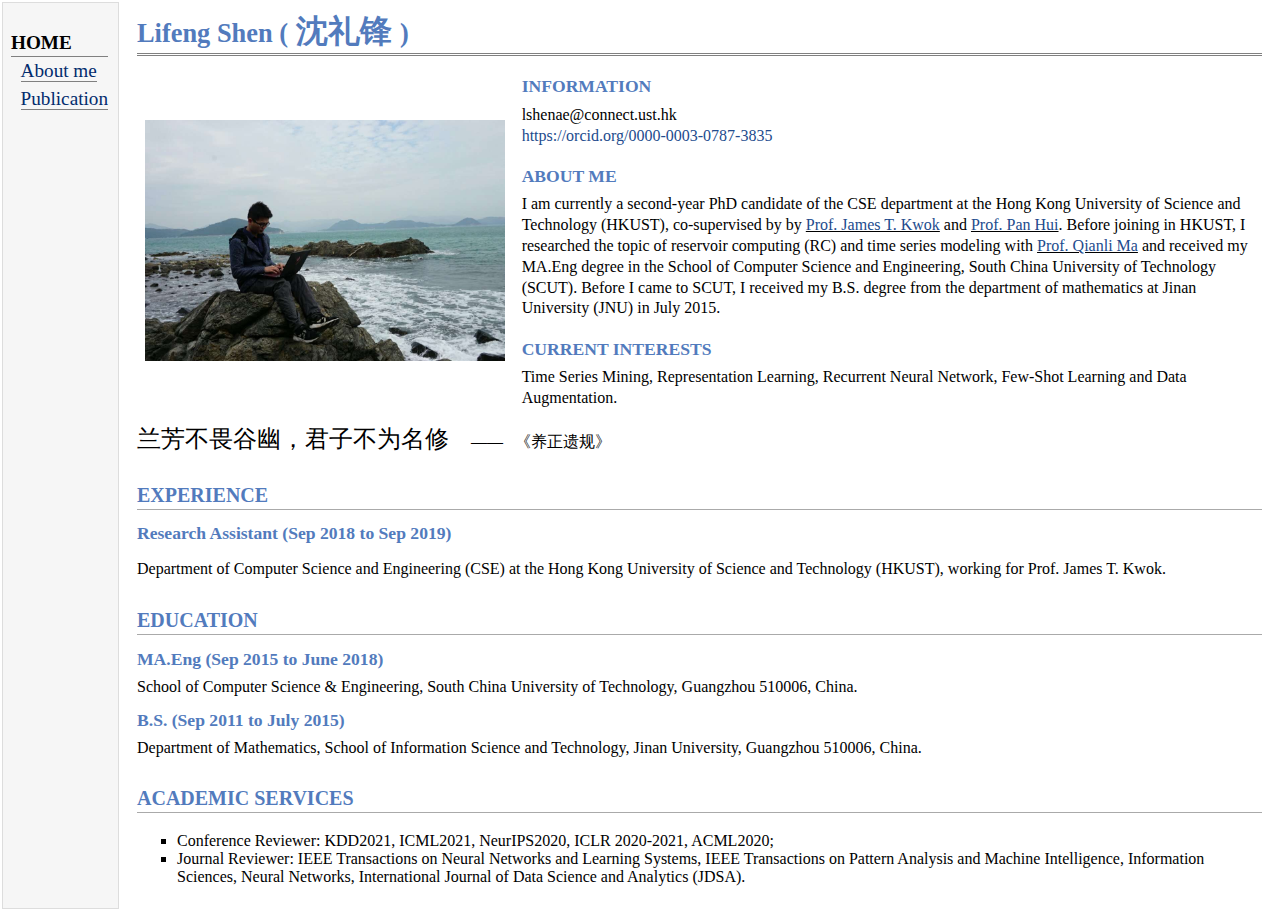
==== index.html @ 79849d4f "Update index.html" ====
<!DOCTYPE html PUBLIC "-//W3C//DTD XHTML 1.1//EN"
  "http://www.w3.org/TR/xhtml11/DTD/xhtml11.dtd">
<html xmlns="http://www.w3.org/1999/xhtml" xml:lang="en">
<head>
<meta name="generator" content="jemdoc, see http://jemdoc.jaboc.net/" />
<meta http-equiv="Content-Type" content="text/html;charset=utf-8" />
<link rel="icon" href="imgs/bee.ico">
<link rel="stylesheet" href="css/jemdoc.css" type="text/css" />
<title>Lifeng Shen</title>
</head>

<body>
<table summary="Table for page layout." id="tlayout">
<tr valign="top">
<td id="layout-menu">
<div class="menu-category">HOME</div>
<div class="menu-item"><a href="index.html" class="current">About me</a></div>
<div class="menu-item"><a href="publication.html" class="current">Publication</a></div>
</td>

<td id="layout-content">
<div id="toptitle">
<h1>Lifeng Shen (<font size="6" face="STXingkai"> 沈礼锋 </font>)</h1>
</div>
<!-- content starts -->

<table class="imgtable">
<!-- Display the audio player with control buttons. -->
    <tr>
    <td>
        <img src="imgs/me.jpg" alt="lifeng" width="360px" />&nbsp;</td>
    </td>
    <td align="left">
        <h3>INFORMATION</h3>
        <p>
        lshenae@connect.ust.hk<br />
        <a href="https://orcid.org/0000-0003-0787-3835">https://orcid.org/0000-0003-0787-3835</a><br />
        </p>
        <h3>ABOUT ME</h3>
        <p>
        I am currently a second-year PhD candidate of the CSE department at the Hong Kong University of Science and Technology (HKUST), co-supervised by by <u><a href="https://www.cse.ust.hk/~jamesk/">Prof. James T. Kwok</a></u> and <u><a href="https://www.cse.ust.hk/~panhui/">Prof. Pan Hui</a></u>. 

        Before joining in HKUST, I researched the topic of reservoir computing (RC) and time series modeling with <u><a href="http://www.hgml.cn/maqianli">Prof. Qianli Ma</a></u> and received my MA.Eng degree in the School of Computer Science and Engineering, South China University of Technology (SCUT). Before I came to SCUT, I received my B.S. degree from the department of mathematics at Jinan University (JNU) in July 2015.   
        </p>
        <h3>CURRENT INTERESTS</h3>
        <p>Time Series Mining, 
        Representation Learning,
        Recurrent Neural Network, Few-Shot Learning and Data Augmentation.</p>
    </td>
</table>

<p> <font size="5.4" face="STXingkai"> 兰芳不畏谷幽，君子不为名修 </font> &nbsp;&nbsp;&nbsp;&nbsp;&mdash;&mdash;&nbsp;&nbsp;<font size="3.4"> 《养正遗规》 </font></p>

<h2>EXPERIENCE</h2>
<div class="infoblock">
<div>
    <h3>Research Assistant (Sep 2018 to Sep 2019) </h3>
    <p></p>
    <p> Department of Computer Science and Engineering (CSE) at the Hong Kong University of Science and Technology (HKUST), working for Prof. James T. Kwok. </p>
</div>

<h2>EDUCATION</h2>
<div class="infoblock">
    <h3>MA.Eng (Sep 2015 to June 2018)</h3>
    <p> School of Computer Science & Engineering, South China University of Technology, Guangzhou 510006, China.</p>
    <p></p>
    <ul>
    </ul>
    <h3>B.S. (Sep 2011 to July 2015)</h3>
    <p> Department of Mathematics, School of Information Science and Technology, Jinan University, Guangzhou 510006, China.</p>
    <p></p>
    <ul>
    </ul>
</div>

<h2>ACADEMIC SERVICES</h2>
<div class="infoblock">
    <ul>
        <li>Conference Reviewer: KDD2021, ICML2021, NeurIPS2020, ICLR 2020-2021, ACML2020;</li>
        <li>Journal Reviewer: IEEE Transactions on Neural Networks and Learning Systems, IEEE Transactions on Pattern Analysis and Machine Intelligence, Information Sciences, Neural Networks, International Journal of Data Science and Analytics (JDSA). </li>
    </ul>
</div>

<!-- content ends  -->
</tr>
</table>
<script type="text/javascript" id="clustrmaps" src="//cdn.clustrmaps.com/map_v2.js?cl=ffffff&w=200&t=n&d=adgFDsBVtVvEpzt--ikLE-BEoTjeBonRR6X8Uixudcw&ct=050000"></script>
<!-- Global site tag (gtag.js) - Google Analytics -->
<script async src="https://www.googletagmanager.com/gtag/js?id=UA-69341361-1"></script>
<script>
  window.dataLayer = window.dataLayer || [];
  function gtag(){dataLayer.push(arguments);}
  gtag('js', new Date());
  gtag('config', 'UA-69341361-1');
</script>
</body>
</html>
---- css/jemdoc.css ----
/* Default css file for jemdoc. */

table#tlayout {
    border: none;
    border-collapse: separate;
    background: white;
}

body {
	background: white;
	font-family: Georgia, serif, Microsoft YaHei;
	padding-bottom: 8px;
	margin: 0;
}

#layout-menu {
	background: #f6f6f6;
	border: 1px solid #dddddd;
	padding-top: 0.5em;
	padding-left: 8px;
	padding-right: 10px;
	font-size: 1.2em;
	width: auto;
	white-space: nowrap;
    text-align: left;
    vertical-align: top;
}

#layout-menu td {
	background: #f4f4f4;
    vertical-align: top;
}

#layout-content {
	padding-top: 0.0em;
	padding-left: 1.0em;
	padding-right: 1.0em;
    border: none;
    background: white;
    text-align: left;
    vertical-align: top;
}

#layout-menu a {
	line-height: 1.5em;
	margin-left: 0.5em;
}

tt {
    background: #ffffdd;
}

pre, tt {
	font-size: 90%;
	font-family: monaco, monospace;
}

a, a > tt {
	color: #224b8d;
	text-decoration: none;
}

a:hover {
	border-bottom: 1px gray dotted;
}

#layout-menu a.current:link, #layout-menu a.current:visited {
	color: #022b6d;
	border-bottom: 1px gray solid;
}
#layout-menu a:link, #layout-menu a:visited, #layout-menu a:hover {
	color: #527bbd;
	text-decoration: none;
}
#layout-menu a:hover {
	text-decoration: none;
}

div.menu-category {
	border-bottom: 1px solid gray;
	margin-top: 0.8em;
	padding-top: 0.2em;
	padding-bottom: 0.1em;
	font-weight: bold;
}

div.menu-item {
	padding-left: 16px;
	text-indent: -16px;
}

div#toptitle {
	padding-bottom: 0.2em;
	margin-bottom: 1.5em;
	border-bottom: 3px double gray;
}

/* Reduce space if we begin the page with a title. */
div#toptitle + h2, div#toptitle + h3 {
	margin-top: -0.7em;
}

div#subtitle {
	margin-top: 0.0em;
	margin-bottom: 0.0em;
	padding-top: 0em;
	padding-bottom: 0.1em;
}

em {
	font-style: italic;
}

strong {
	font-weight: bold;
}


h1, h2, h3 {
	color: #527bbd;
	margin-top: 0.7em;
	margin-bottom: 0.3em;
	padding-bottom: 0.2em;
	line-height: 1.0;
	padding-top: 0.5em;
	border-bottom: 1px solid #aaaaaa;
}

h1 {
	font-size: 165%;
}

h2 {
	padding-top: 0.8em;
	font-size: 125%;
}

h2 + h3 {
    padding-top: 0.2em;
}

h3 {
	font-size: 110%;
	border-bottom: none;
}

p {
	margin-top: 0.0em;
	margin-bottom: 0.8em;
	padding: 0;
	line-height: 1.3;
}

pre {
	padding: 0;
	margin: 0;
}

div#footer {
	font-size: small;
	border-top: 1px solid #c0c0c0;
	padding-top: 0.1em;
	margin-top: 4.0em;
	color: #c0c0c0;
}

div#footer a {
	color: #80a0b0;
}

div#footer-text {
	float: left;
	padding-bottom: 8px;
}

ul, ol, dl {
	margin-top: 0.2em;
	padding-top: 0;
	margin-bottom: 0.8em;
}

dt {
	margin-top: 0.5em;
	margin-bottom: 0;
}

dl {
	margin-left: 20px;
}

dd {
	color: #222222;
}

dd > *:first-child {
	margin-top: 0;
}

ul {
	list-style-position: outside;
	list-style-type: square;
}

p + ul, p + ol {
	margin-top: -0.5em;
}

li ul, li ol {
	margin-top: -0.3em;
}

ol {
	list-style-position: outside;
	list-style-type: decimal;
}

li p, dd p {
	margin-bottom: 0.3em;
}


ol ol {
	list-style-type: lower-alpha;
}

ol ol ol {
	list-style-type: lower-roman;
}

p + div.codeblock {
	margin-top: -0.6em;
}

div.codeblock, div.infoblock {
	margin-right: 0%;
	margin-top: 1.2em;
	margin-bottom: 1.3em;
}

div.blocktitle {
	font-weight: bold;
	color: #cd7b62;
	margin-top: 1.2em;
	margin-bottom: 0.1em;
}

div.blockcontent {
	border: 1px solid silver;
	padding: 0.3em 0.5em;
}

div.infoblock > div.blockcontent {
	background: #ffffee;
}

div.blockcontent p + ul, div.blockcontent p + ol {
	margin-top: 0.4em;
}

div.infoblock p {
	margin-bottom: 0em;
}

div.infoblock li p, div.infoblock dd p {
	margin-bottom: 0.5em;
}

div.infoblock p + p {
	margin-top: 0.8em;
}

div.codeblock > div.blockcontent {
	background: #f6f6f6;
}

span.pycommand {
	color: #000070;
}

span.statement {
	color: #008800;
}
span.builtin {
	color: #000088;
}
span.special {
	color: #990000;
}
span.operator {
	color: #880000;
}
span.error {
	color: #aa0000;
}
span.comment, span.comment > *, span.string, span.string > * {
	color: #606060;
}

@media print {
	#layout-menu { display: none; }
}

#fwtitle {
	margin: 2px;
}

#fwtitle #toptitle {
	padding-left: 0.5em;
	margin-bottom: 0.5em;
}

#layout-content h1:first-child, #layout-content h2:first-child, #layout-content h3:first-child {
	margin-top: -0.7em;
}

div#toptitle h1, #layout-content div#toptitle h1 {
	margin-bottom: 0.0em;
	padding-bottom: 0.1em;
	padding-top: 0;
	margin-top: 0.5em;
	border-bottom: none;
}

img.eq {
	padding: 0;
	padding-left: 0.1em;
	padding-right: 0.1em;
	margin: 0;
}

img.eqwl {
	padding-left: 2em;
	padding-top: 0.6em;
	padding-bottom: 0.2em;
	margin: 0;
}

table {
    border: 0px solid white;
    border-collapse: collapse;
}

td {
    padding: 2px;
    padding-left: 0.5em;
    padding-right: 0.5em;
    text-align: center;
    border: 0px solid white;
}

table + table {
    margin-top: 1em;
}

tr.heading {
    font-weight: bold;
    border-bottom: 2px solid black;
}

img {
    border: none;
}

table.imgtable, table.imgtable td {
    border: none;
    text-align: left;}

.csslider {
  -moz-perspective: 1300px;
  -ms-perspective: 1300px;
  -webkit-perspective: 1300px;
  perspective: 1300px;
  display: inline-block;
  text-align: left;
  position: relative;
  margin-bottom: 22px;
}
.csslider > input {
  display: none;
}
.csslider > input:nth-of-type(10):checked ~ ul li:first-of-type {
  margin-left: -900%;
}
.csslider > input:nth-of-type(9):checked ~ ul li:first-of-type {
  margin-left: -800%;
}
.csslider > input:nth-of-type(8):checked ~ ul li:first-of-type {
  margin-left: -700%;
}
.csslider > input:nth-of-type(7):checked ~ ul li:first-of-type {
  margin-left: -600%;
}
.csslider > input:nth-of-type(6):checked ~ ul li:first-of-type {
  margin-left: -500%;
}
.csslider > input:nth-of-type(5):checked ~ ul li:first-of-type {
  margin-left: -400%;
}
.csslider > input:nth-of-type(4):checked ~ ul li:first-of-type {
  margin-left: -300%;
}
.csslider > input:nth-of-type(3):checked ~ ul li:first-of-type {
  margin-left: -200%;
}
.csslider > input:nth-of-type(2):checked ~ ul li:first-of-type {
  margin-left: -100%;
}
.csslider > input:nth-of-type(1):checked ~ ul li:first-of-type {
  margin-left: 0%;
}
.csslider > ul {
  position: relative;
  width: 820px;
  height: 420px;
  z-index: 1; 
  font-size: 0;
  line-height: 0;
  background-color: #3a3a3a;
  border: 10px solid #3a3a3a;
  margin: 0 auto;
  padding: 0;
  overflow: hidden;
  white-space: nowrap;
  -moz-box-sizing: border-box;
  -webkit-box-sizing: border-box;
  box-sizing: border-box;
}
.csslider > ul > li {
  position: relative;
  display: inline-block;
  width: 100%;
  height: 100%;
  overflow: hidden;
  font-size: 15px;
  font-size: initial;
  line-height: normal;
  -moz-transition: all 0.5s cubic-bezier(0.4, 1.3, 0.65, 1);
  -o-transition: all 0.5s ease-out;
  -webkit-transition: all 0.5s cubic-bezier(0.4, 1.3, 0.65, 1);
  transition: all 0.5s cubic-bezier(0.4, 1.3, 0.65, 1);
  -moz-background-size: cover;
  -o-background-size: cover;
  -webkit-background-size: cover;
  background-size: cover;
  vertical-align: top;
  -moz-box-sizing: border-box;
  -webkit-box-sizing: border-box;
  box-sizing: border-box;
  white-space: normal;
}
.csslider > ul > li.scrollable {
  overflow-y: scroll;
}
.csslider > .navigation {
  position: absolute;
  bottom: -8px;
  left: 50%;
  z-index: 10;
  margin-bottom: -10px;
  font-size: 0;
  line-height: 0;
  text-align: center;
  -webkit-touch-callout: none;
  -webkit-user-select: none;
  -khtml-user-select: none;
  -moz-user-select: none;
  -ms-user-select: none;
  user-select: none;
}
.csslider > .navigation > div {
  margin-left: -10%;
}
.csslider > .navigation label {
  position: relative;
  display: inline-block;
  cursor: pointer;
  border-radius: 50%;
  margin: 0 4px;
  padding: 4px;
  background: #3a3a3a;
}
.csslider > .navigation label:hover:after {
  opacity: 1;
}
.csslider > .navigation label:after {
  content: '';
  position: absolute;
  left: 50%;
  top: 50%;
  margin-left: -6px;
  margin-top: -6px;
  background: #71ad37;
  border-radius: 50%;
  padding: 6px;
  opacity: 0;
}
.csslider > .arrows {
  -webkit-touch-callout: none;
  -webkit-user-select: none;
  -khtml-user-select: none;
  -moz-user-select: none;
  -ms-user-select: none;
  user-select: none;
}
.csslider.inside .navigation {
  bottom: 10px;
  margin-bottom: 10px;
}
.csslider.inside .navigation label {
  border: 1px solid #7e7e7e;
}
.csslider > input:nth-of-type(1):checked ~ .navigation label:nth-of-type(1):after,
.csslider > input:nth-of-type(2):checked ~ .navigation label:nth-of-type(2):after,
.csslider > input:nth-of-type(3):checked ~ .navigation label:nth-of-type(3):after,
.csslider > input:nth-of-type(4):checked ~ .navigation label:nth-of-type(4):after,
.csslider > input:nth-of-type(5):checked ~ .navigation label:nth-of-type(5):after,
.csslider > input:nth-of-type(6):checked ~ .navigation label:nth-of-type(6):after,
.csslider > input:nth-of-type(7):checked ~ .navigation label:nth-of-type(7):after,
.csslider > input:nth-of-type(8):checked ~ .navigation label:nth-of-type(8):after,
.csslider > input:nth-of-type(9):checked ~ .navigation label:nth-of-type(9):after,
.csslider > input:nth-of-type(10):checked ~ .navigation label:nth-of-type(10):after,
.csslider > input:nth-of-type(11):checked ~ .navigation label:nth-of-type(11):after {
  opacity: 1;
}
.csslider > .arrows {
  position: absolute;
  left: -31px;
  top: 50%;
  width: 100%;
  height: 26px;
  padding: 0 31px;
  z-index: 0;
  -moz-box-sizing: content-box;
  -webkit-box-sizing: content-box;
  box-sizing: content-box;
}
.csslider > .arrows label {
  display: none;
  position: absolute;
  top: -50%;
  padding: 13px;
  box-shadow: inset 2px -2px 0 1px #3a3a3a;
  cursor: pointer;
  -moz-transition: .15s;
  -o-transition: .15s;
  -webkit-transition: .15s;
  transition: .15s;
}
.csslider > .arrows label:hover {
  box-shadow: inset 3px -3px 0 2px #71ad37;
  margin: 0 0px;
}
.csslider > .arrows label:before {
  content: '';
  position: absolute;
  top: -100%;
  left: -100%;
  height: 300%;
  width: 300%;
}
.csslider.infinity > input:first-of-type:checked ~ .arrows label:last-of-type,
.csslider > input:nth-of-type(1):checked ~ .arrows label:nth-of-type(0),
.csslider > input:nth-of-type(2):checked ~ .arrows label:nth-of-type(1),
.csslider > input:nth-of-type(3):checked ~ .arrows label:nth-of-type(2),
.csslider > input:nth-of-type(4):checked ~ .arrows label:nth-of-type(3),
.csslider > input:nth-of-type(5):checked ~ .arrows label:nth-of-type(4),
.csslider > input:nth-of-type(6):checked ~ .arrows label:nth-of-type(5),
.csslider > input:nth-of-type(7):checked ~ .arrows label:nth-of-type(6),
.csslider > input:nth-of-type(8):checked ~ .arrows label:nth-of-type(7),
.csslider > input:nth-of-type(9):checked ~ .arrows label:nth-of-type(8),
.csslider > input:nth-of-type(10):checked ~ .arrows label:nth-of-type(9),
.csslider > input:nth-of-type(11):checked ~ .arrows label:nth-of-type(10) {
  display: block;
  left: 0;
  -moz-transform: rotate(45deg);
  -ms-transform: rotate(45deg);
  -o-transform: rotate(45deg);
  -webkit-transform: rotate(45deg);
  transform: rotate(45deg);
}
.csslider.infinity > input:last-of-type:checked ~ .arrows label:first-of-type,
.csslider > input:nth-of-type(1):checked ~ .arrows label:nth-of-type(2),
.csslider > input:nth-of-type(2):checked ~ .arrows label:nth-of-type(3),
.csslider > input:nth-of-type(3):checked ~ .arrows label:nth-of-type(4),
.csslider > input:nth-of-type(4):checked ~ .arrows label:nth-of-type(5),
.csslider > input:nth-of-type(5):checked ~ .arrows label:nth-of-type(6),
.csslider > input:nth-of-type(6):checked ~ .arrows label:nth-of-type(7),
.csslider > input:nth-of-type(7):checked ~ .arrows label:nth-of-type(8),
.csslider > input:nth-of-type(8):checked ~ .arrows label:nth-of-type(9),
.csslider > input:nth-of-type(9):checked ~ .arrows label:nth-of-type(10),
.csslider > input:nth-of-type(10):checked ~ .arrows label:nth-of-type(11),
.csslider > input:nth-of-type(11):checked ~ .arrows label:nth-of-type(12) {
  display: block;
  right: 0;
  -moz-transform: rotate(225deg);
  -ms-transform: rotate(225deg);
  -o-transform: rotate(225deg);
  -webkit-transform: rotate(225deg);
  transform: rotate(225deg);
}
/*#region MODULES */
/*#endregion */
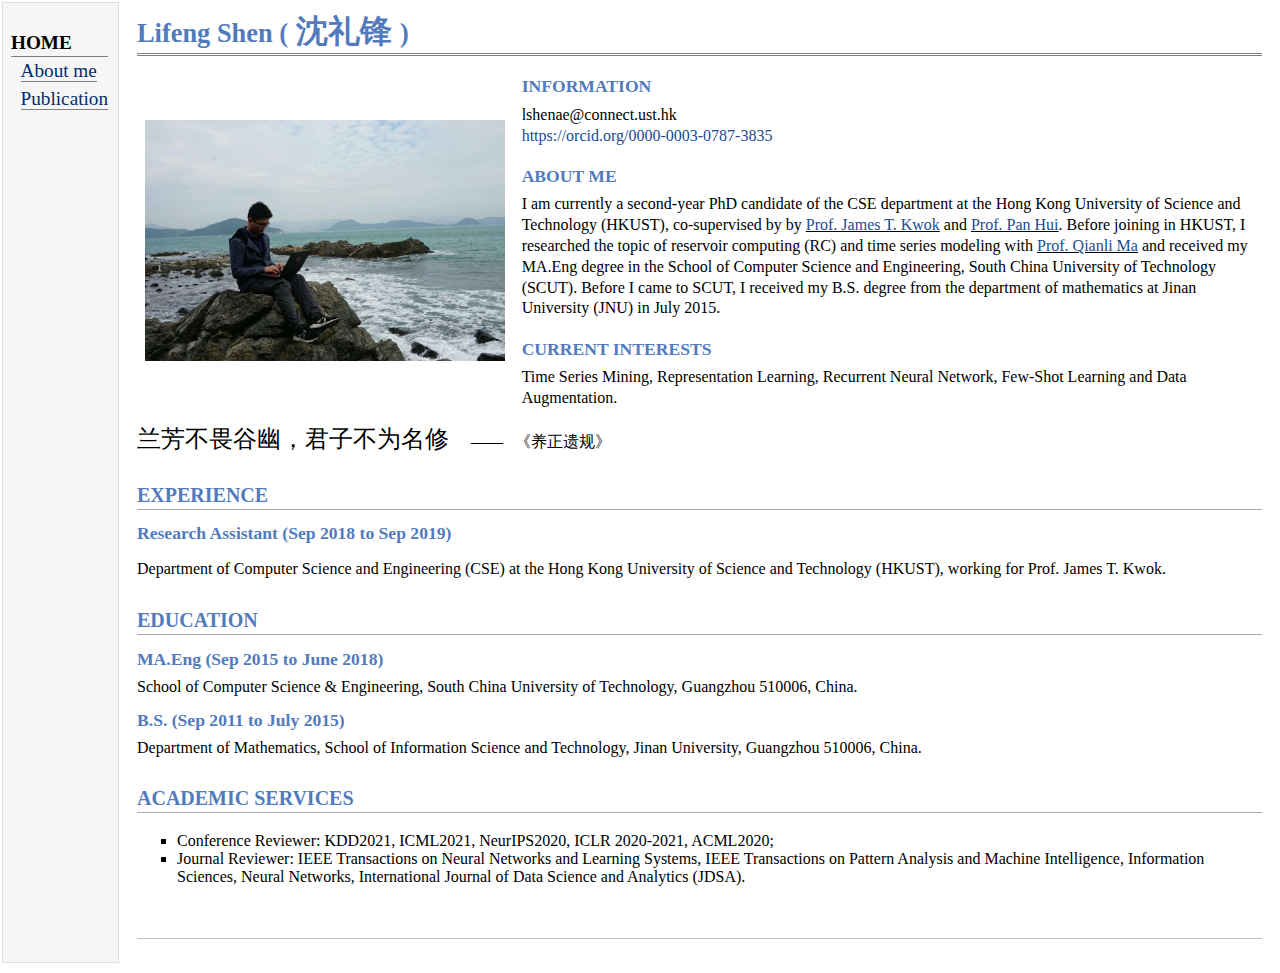
==== commit b0533fb1: "pub" ====
--- a/index.html
+++ b/index.html
@@ -81,6 +81,11 @@
     </ul>
 </div>
 
+<div id="footer">
+        <div class="footer-text">
+        </div>
+</div>
+
 <!-- content ends  -->
 </tr>
 </table>
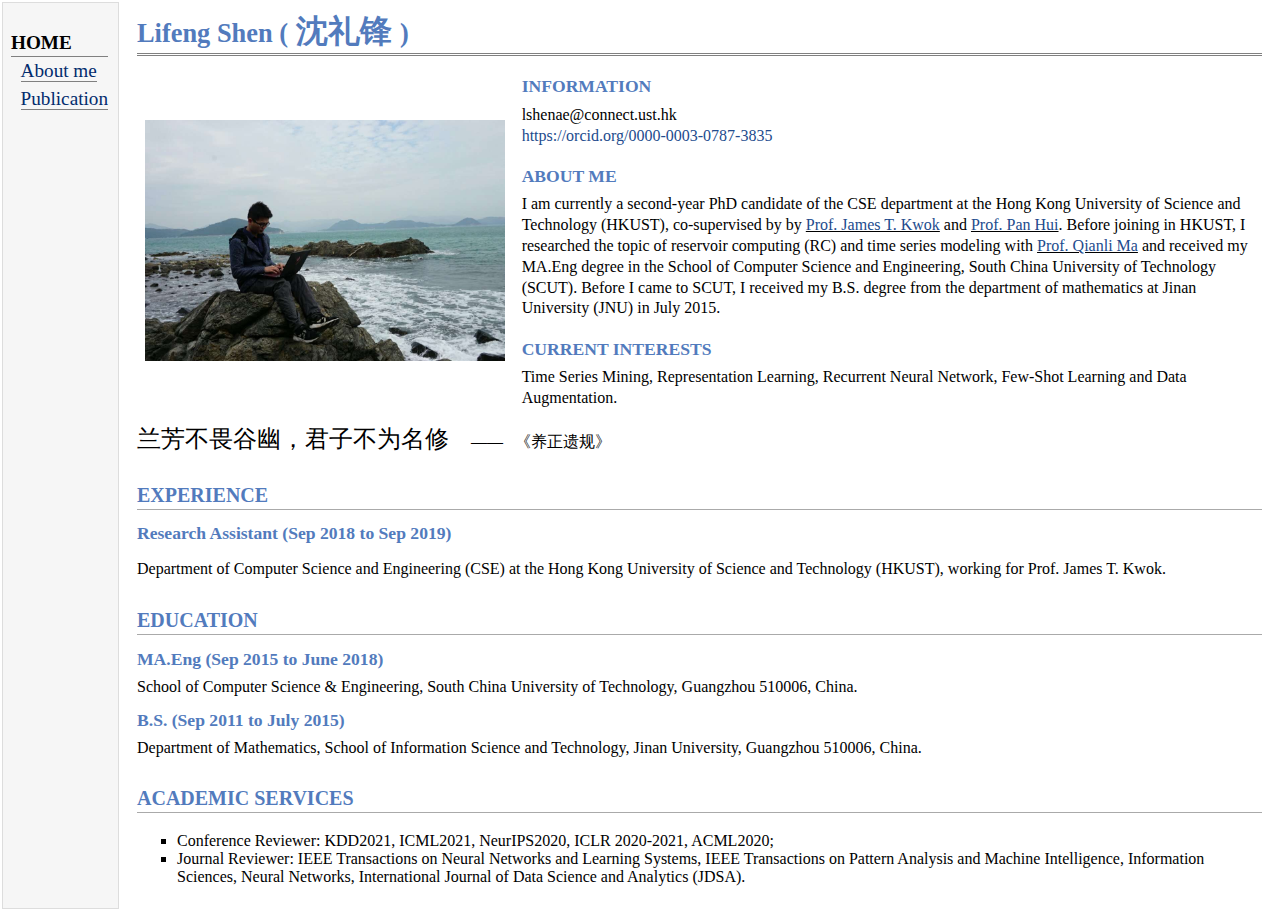
==== commit 64044140: "pub" ====
--- a/index.html
+++ b/index.html
@@ -81,10 +81,7 @@
     </ul>
 </div>
 
-<div id="footer">
-        <div class="footer-text">
-        </div>
-</div>
+
 
 <!-- content ends  -->
 </tr>
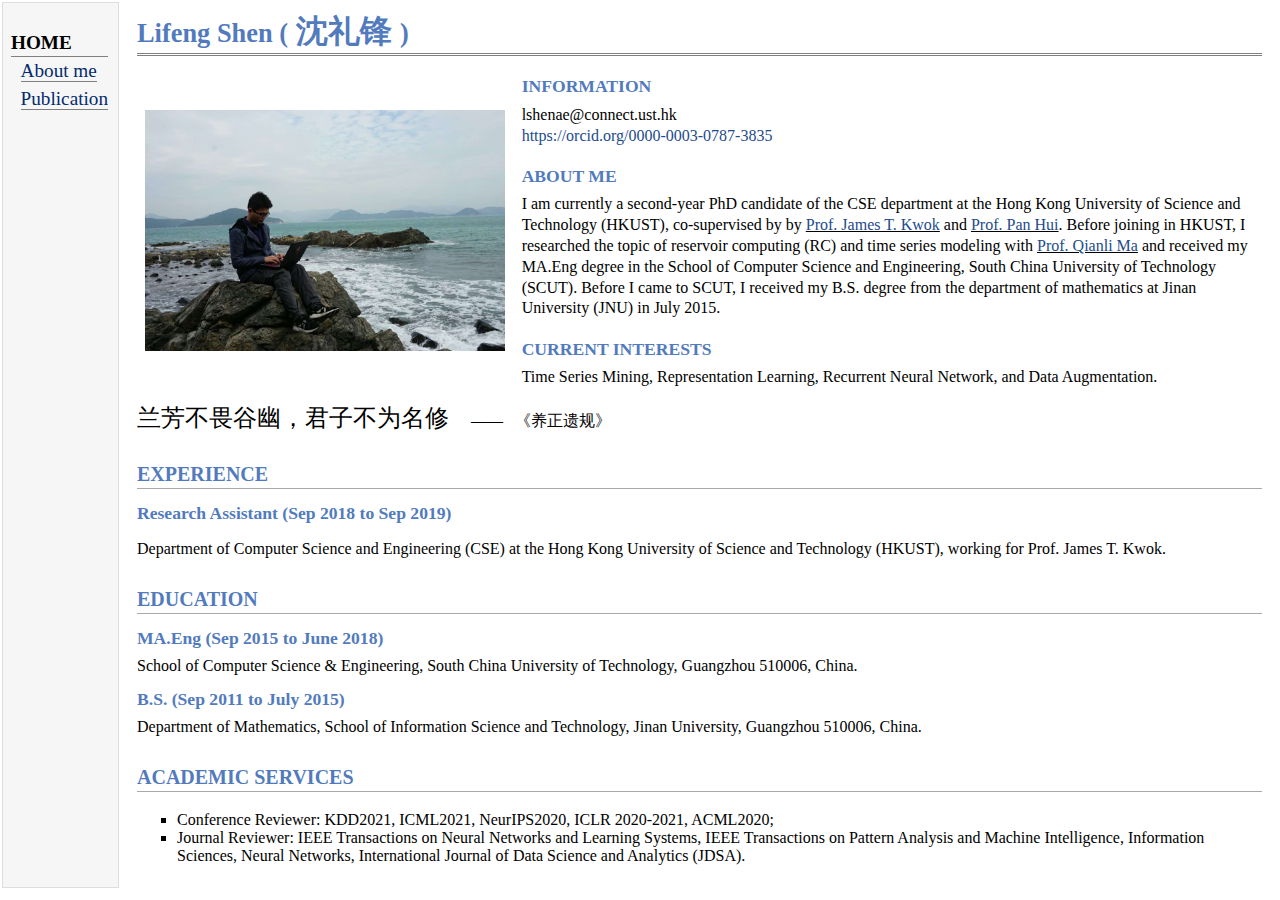
==== commit 76971334: "Add files via upload" ====
--- a/index.html
+++ b/index.html
@@ -1,102 +1,103 @@
-<!DOCTYPE html PUBLIC "-//W3C//DTD XHTML 1.1//EN"
-  "http://www.w3.org/TR/xhtml11/DTD/xhtml11.dtd">
-<html xmlns="http://www.w3.org/1999/xhtml" xml:lang="en">
-<head>
-<meta name="generator" content="jemdoc, see http://jemdoc.jaboc.net/" />
-<meta http-equiv="Content-Type" content="text/html;charset=utf-8" />
-<link rel="icon" href="imgs/bee.ico">
-<link rel="stylesheet" href="css/jemdoc.css" type="text/css" />
-<title>Lifeng Shen</title>
-</head>
-
-<body>
-<table summary="Table for page layout." id="tlayout">
-<tr valign="top">
-<td id="layout-menu">
-<div class="menu-category">HOME</div>
-<div class="menu-item"><a href="index.html" class="current">About me</a></div>
-<div class="menu-item"><a href="publication.html" class="current">Publication</a></div>
-</td>
-
-<td id="layout-content">
-<div id="toptitle">
-<h1>Lifeng Shen (<font size="6" face="STXingkai"> 沈礼锋 </font>)</h1>
-</div>
-<!-- content starts -->
-
-<table class="imgtable">
-<!-- Display the audio player with control buttons. -->
-    <tr>
-    <td>
-        <img src="imgs/me.jpg" alt="lifeng" width="360px" />&nbsp;</td>
-    </td>
-    <td align="left">
-        <h3>INFORMATION</h3>
-        <p>
-        lshenae@connect.ust.hk<br />
-        <a href="https://orcid.org/0000-0003-0787-3835">https://orcid.org/0000-0003-0787-3835</a><br />
-        </p>
-        <h3>ABOUT ME</h3>
-        <p>
-        I am currently a second-year PhD candidate of the CSE department at the Hong Kong University of Science and Technology (HKUST), co-supervised by by <u><a href="https://www.cse.ust.hk/~jamesk/">Prof. James T. Kwok</a></u> and <u><a href="https://www.cse.ust.hk/~panhui/">Prof. Pan Hui</a></u>. 
-
-        Before joining in HKUST, I researched the topic of reservoir computing (RC) and time series modeling with <u><a href="http://www.hgml.cn/maqianli">Prof. Qianli Ma</a></u> and received my MA.Eng degree in the School of Computer Science and Engineering, South China University of Technology (SCUT). Before I came to SCUT, I received my B.S. degree from the department of mathematics at Jinan University (JNU) in July 2015.   
-        </p>
-        <h3>CURRENT INTERESTS</h3>
-        <p>Time Series Mining, 
-        Representation Learning,
-        Recurrent Neural Network, Few-Shot Learning and Data Augmentation.</p>
-    </td>
-</table>
-
-<p> <font size="5.4" face="STXingkai"> 兰芳不畏谷幽，君子不为名修 </font> &nbsp;&nbsp;&nbsp;&nbsp;&mdash;&mdash;&nbsp;&nbsp;<font size="3.4"> 《养正遗规》 </font></p>
-
-<h2>EXPERIENCE</h2>
-<div class="infoblock">
-<div>
-    <h3>Research Assistant (Sep 2018 to Sep 2019) </h3>
-    <p></p>
-    <p> Department of Computer Science and Engineering (CSE) at the Hong Kong University of Science and Technology (HKUST), working for Prof. James T. Kwok. </p>
-</div>
-
-<h2>EDUCATION</h2>
-<div class="infoblock">
-    <h3>MA.Eng (Sep 2015 to June 2018)</h3>
-    <p> School of Computer Science & Engineering, South China University of Technology, Guangzhou 510006, China.</p>
-    <p></p>
-    <ul>
-    </ul>
-    <h3>B.S. (Sep 2011 to July 2015)</h3>
-    <p> Department of Mathematics, School of Information Science and Technology, Jinan University, Guangzhou 510006, China.</p>
-    <p></p>
-    <ul>
-    </ul>
-</div>
-
-<h2>ACADEMIC SERVICES</h2>
-<div class="infoblock">
-    <ul>
-        <li>Conference Reviewer: KDD2021, ICML2021, NeurIPS2020, ICLR 2020-2021, ACML2020;</li>
-        <li>Journal Reviewer: IEEE Transactions on Neural Networks and Learning Systems, IEEE Transactions on Pattern Analysis and Machine Intelligence, Information Sciences, Neural Networks, International Journal of Data Science and Analytics (JDSA). </li>
-    </ul>
-</div>
-
-
-
-<!-- content ends  -->
-</tr>
-</table>
-<script type="text/javascript" id="clustrmaps" src="//cdn.clustrmaps.com/map_v2.js?cl=ffffff&w=200&t=n&d=adgFDsBVtVvEpzt--ikLE-BEoTjeBonRR6X8Uixudcw&ct=050000"></script>
-<!-- Global site tag (gtag.js) - Google Analytics -->
-<script async src="https://www.googletagmanager.com/gtag/js?id=UA-69341361-1"></script>
-<script>
-  window.dataLayer = window.dataLayer || [];
-  function gtag(){dataLayer.push(arguments);}
-  gtag('js', new Date());
-  gtag('config', 'UA-69341361-1');
-</script>
-</body>
-</html>
-
-
-
+<!DOCTYPE html PUBLIC "-//W3C//DTD XHTML 1.1//EN"
+  "http://www.w3.org/TR/xhtml11/DTD/xhtml11.dtd">
+<html xmlns="http://www.w3.org/1999/xhtml" xml:lang="en">
+<head>
+<meta name="generator" content="jemdoc, see http://jemdoc.jaboc.net/" />
+<meta http-equiv="Content-Type" content="text/html;charset=utf-8" />
+<link rel="icon" href="imgs/bee.ico">
+<link rel="stylesheet" href="css/jemdoc.css" type="text/css" />
+<title>Lifeng Shen</title>
+</head>
+
+<body>
+<table summary="Table for page layout." id="tlayout">
+<tr valign="top">
+<td id="layout-menu">
+<div class="menu-category">HOME</div>
+<div class="menu-item"><a href="index.html" class="current">About me</a></div>
+<div class="menu-item"><a href="publication.html" class="current">Publication</a></div>
+</td>
+
+<td id="layout-content">
+<div id="toptitle">
+<h1>Lifeng Shen (<font size="6" face="STXingkai"> 沈礼锋 </font>)</h1>
+</div>
+<!-- content starts -->
+
+<table class="imgtable">
+<!-- Display the audio player with control buttons. -->
+    <tr>
+    <td>
+        <img src="imgs/me.jpg" alt="lifeng" width="360px" />&nbsp;</td>
+    </td>
+    <td align="left">
+        <h3>INFORMATION</h3>
+        <p>
+        lshenae@connect.ust.hk<br />
+        <a href="https://orcid.org/0000-0003-0787-3835">https://orcid.org/0000-0003-0787-3835</a><br />
+        </p>
+        <h3>ABOUT ME</h3>
+        <p>
+        I am currently a second-year PhD candidate of the CSE department at the Hong Kong University of Science and Technology (HKUST), co-supervised by by <u><a href="https://www.cse.ust.hk/~jamesk/">Prof. James T. Kwok</a></u> and <u><a href="https://www.cse.ust.hk/~panhui/">Prof. Pan Hui</a></u>. 
+
+        Before joining in HKUST, I researched the topic of reservoir computing (RC) and time series modeling with <u><a href="http://www.hgml.cn/maqianli">Prof. Qianli Ma</a></u> and received my MA.Eng degree in the School of Computer Science and Engineering, South China University of Technology (SCUT). Before I came to SCUT, I received my B.S. degree from the department of mathematics at Jinan University (JNU) in July 2015.   
+        </p>
+        <h3>CURRENT INTERESTS</h3>
+        <p>Time Series Mining, 
+        Representation Learning,
+        Recurrent Neural Network, 
+        and Data Augmentation.</p>
+    </td>
+</table>
+
+<p> <font size="5.4" face="STXingkai"> 兰芳不畏谷幽，君子不为名修 </font> &nbsp;&nbsp;&nbsp;&nbsp;&mdash;&mdash;&nbsp;&nbsp;<font size="3.4"> 《养正遗规》 </font></p>
+
+<h2>EXPERIENCE</h2>
+<div class="infoblock">
+<div>
+    <h3>Research Assistant (Sep 2018 to Sep 2019) </h3>
+    <p></p>
+    <p> Department of Computer Science and Engineering (CSE) at the Hong Kong University of Science and Technology (HKUST), working for Prof. James T. Kwok. </p>
+</div>
+
+<h2>EDUCATION</h2>
+<div class="infoblock">
+    <h3>MA.Eng (Sep 2015 to June 2018)</h3>
+    <p> School of Computer Science & Engineering, South China University of Technology, Guangzhou 510006, China.</p>
+    <p></p>
+    <ul>
+    </ul>
+    <h3>B.S. (Sep 2011 to July 2015)</h3>
+    <p> Department of Mathematics, School of Information Science and Technology, Jinan University, Guangzhou 510006, China.</p>
+    <p></p>
+    <ul>
+    </ul>
+</div>
+
+<h2>ACADEMIC SERVICES</h2>
+<div class="infoblock">
+    <ul>
+        <li>Conference Reviewer: KDD2021, ICML2021, NeurIPS2020, ICLR 2020-2021, ACML2020;</li>
+        <li>Journal Reviewer: IEEE Transactions on Neural Networks and Learning Systems, IEEE Transactions on Pattern Analysis and Machine Intelligence, Information Sciences, Neural Networks, International Journal of Data Science and Analytics (JDSA). </li>
+    </ul>
+</div>
+
+
+
+<!-- content ends  -->
+</tr>
+</table>
+<script type="text/javascript" id="clustrmaps" src="//cdn.clustrmaps.com/map_v2.js?cl=ffffff&w=200&t=n&d=adgFDsBVtVvEpzt--ikLE-BEoTjeBonRR6X8Uixudcw&ct=050000"></script>
+<!-- Global site tag (gtag.js) - Google Analytics -->
+<script async src="https://www.googletagmanager.com/gtag/js?id=UA-69341361-1"></script>
+<script>
+  window.dataLayer = window.dataLayer || [];
+  function gtag(){dataLayer.push(arguments);}
+  gtag('js', new Date());
+  gtag('config', 'UA-69341361-1');
+</script>
+</body>
+</html>
+
+
+
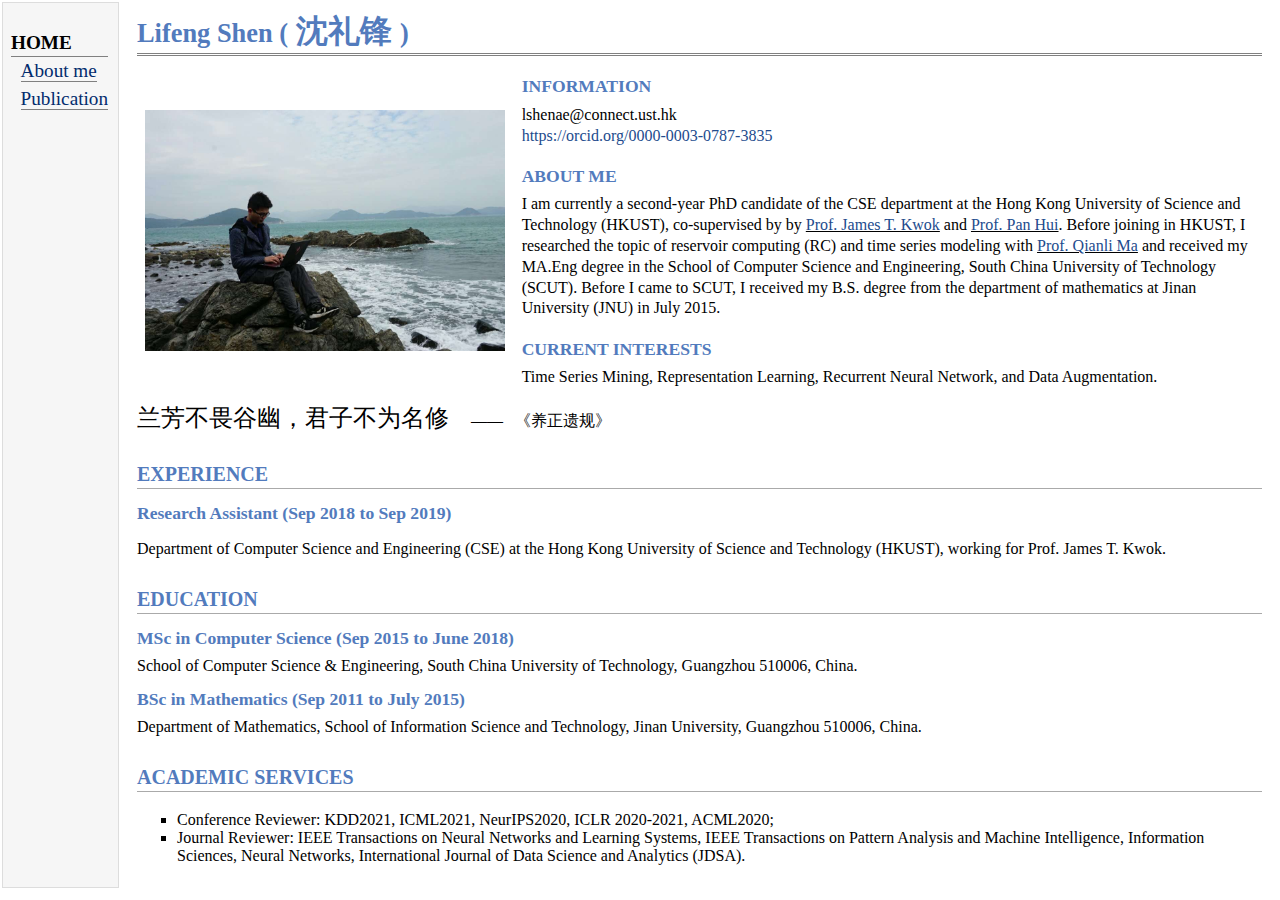
==== commit 9d9e8263: "Add files via upload" ====
--- a/index.html
+++ b/index.html
@@ -62,12 +62,12 @@
 
 <h2>EDUCATION</h2>
 <div class="infoblock">
-    <h3>MA.Eng (Sep 2015 to June 2018)</h3>
+    <h3>MSc in Computer Science (Sep 2015 to June 2018)</h3>
     <p> School of Computer Science & Engineering, South China University of Technology, Guangzhou 510006, China.</p>
     <p></p>
     <ul>
     </ul>
-    <h3>B.S. (Sep 2011 to July 2015)</h3>
+    <h3>BSc in Mathematics (Sep 2011 to July 2015)</h3>
     <p> Department of Mathematics, School of Information Science and Technology, Jinan University, Guangzhou 510006, China.</p>
     <p></p>
     <ul>
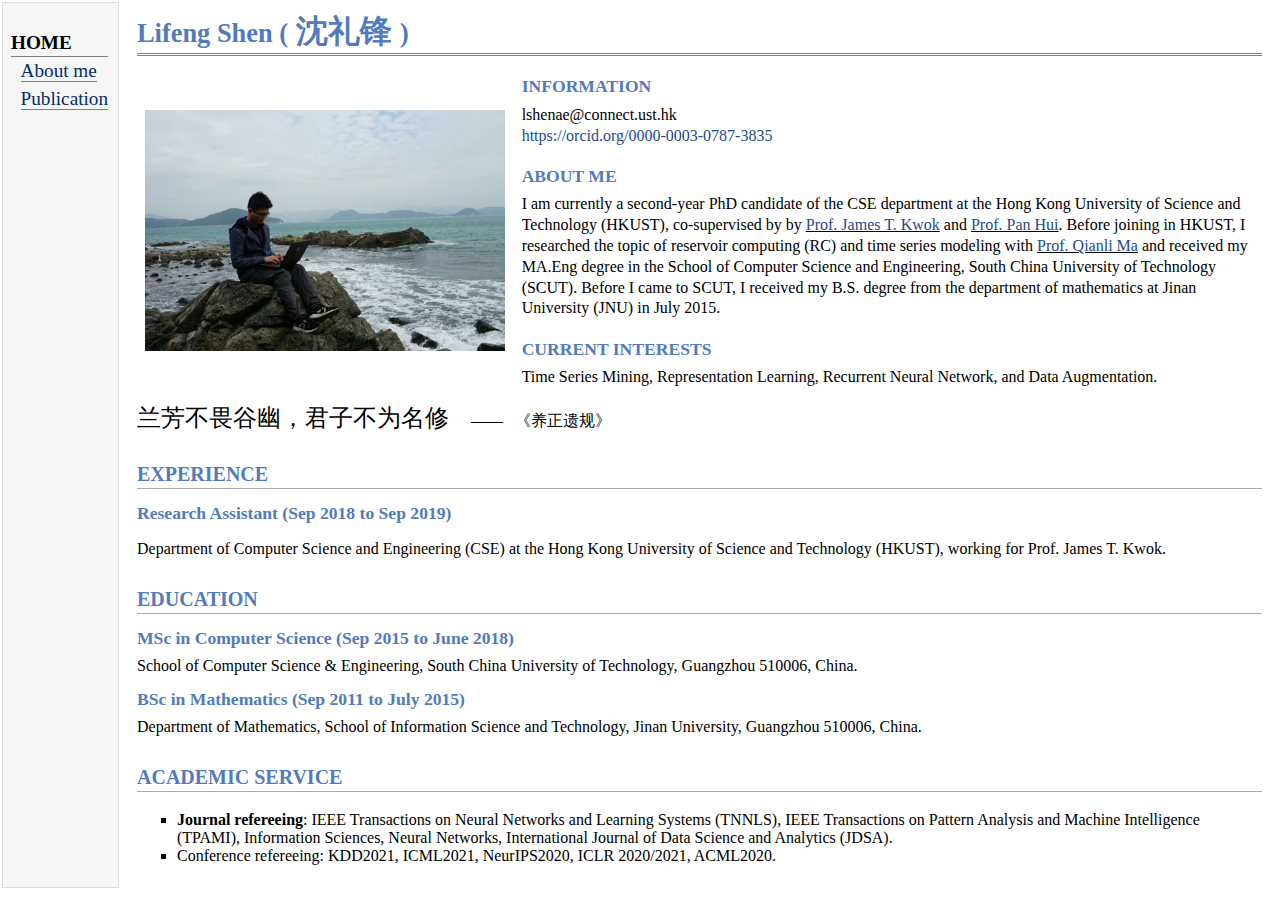
==== commit 0f7fa55b: "Add files via upload" ====
--- a/index.html
+++ b/index.html
@@ -74,11 +74,11 @@
     </ul>
 </div>
 
-<h2>ACADEMIC SERVICES</h2>
+<h2>ACADEMIC SERVICE</h2>
 <div class="infoblock">
     <ul>
-        <li>Conference Reviewer: KDD2021, ICML2021, NeurIPS2020, ICLR 2020-2021, ACML2020;</li>
-        <li>Journal Reviewer: IEEE Transactions on Neural Networks and Learning Systems, IEEE Transactions on Pattern Analysis and Machine Intelligence, Information Sciences, Neural Networks, International Journal of Data Science and Analytics (JDSA). </li>
+        <li><b>Journal refereeing</b>: IEEE Transactions on Neural Networks and Learning Systems (TNNLS), IEEE Transactions on Pattern Analysis and Machine Intelligence (TPAMI), Information Sciences, Neural Networks, International Journal of Data Science and Analytics (JDSA). </li>
+        <li>Conference refereeing: KDD2021, ICML2021, NeurIPS2020, ICLR 2020/2021, ACML2020.</li>
     </ul>
 </div>
 
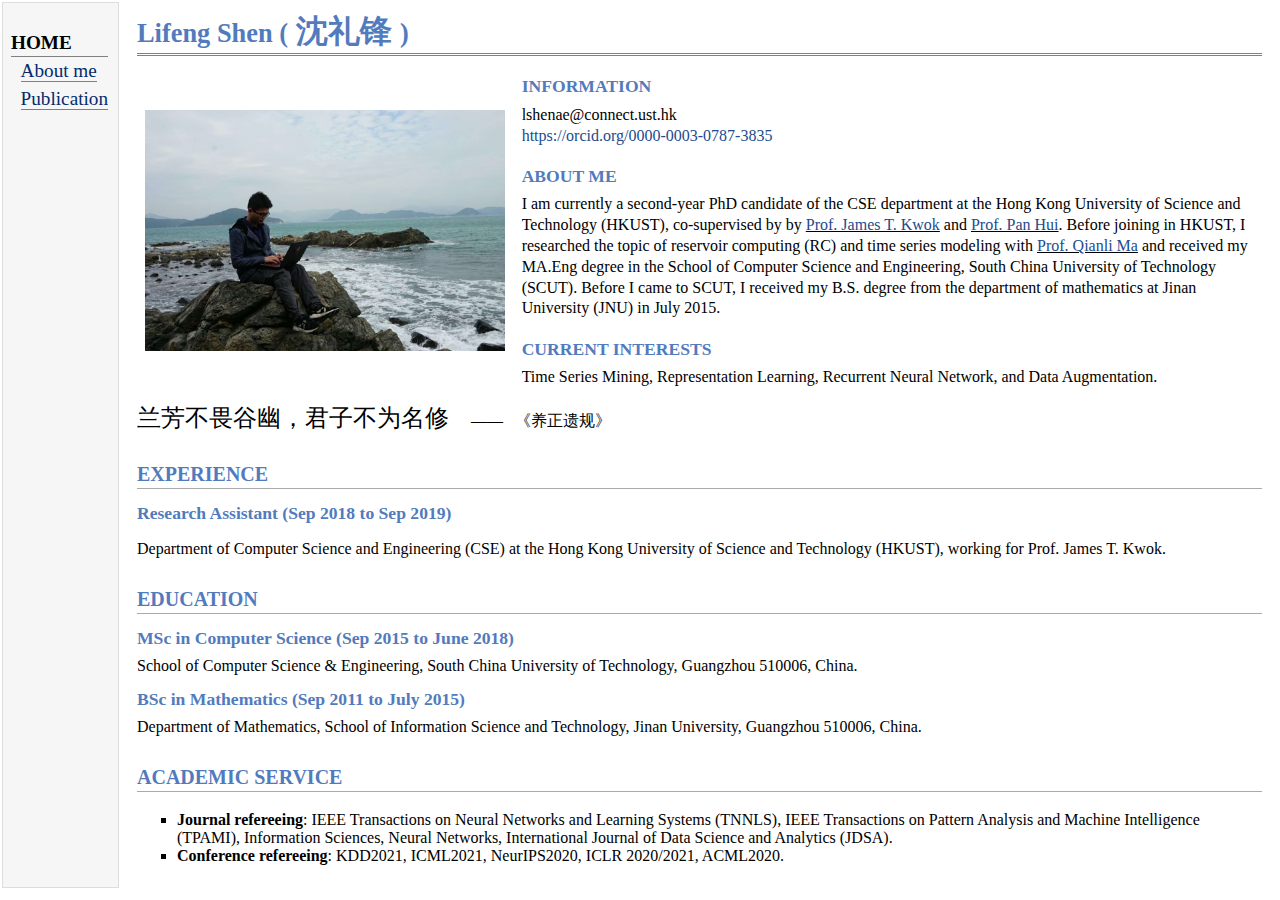
==== commit fc5bcf93: "Add files via upload" ====
--- a/index.html
+++ b/index.html
@@ -78,7 +78,7 @@
 <div class="infoblock">
     <ul>
         <li><b>Journal refereeing</b>: IEEE Transactions on Neural Networks and Learning Systems (TNNLS), IEEE Transactions on Pattern Analysis and Machine Intelligence (TPAMI), Information Sciences, Neural Networks, International Journal of Data Science and Analytics (JDSA). </li>
-        <li>Conference refereeing: KDD2021, ICML2021, NeurIPS2020, ICLR 2020/2021, ACML2020.</li>
+        <li><b>Conference refereeing</b>: KDD2021, ICML2021, NeurIPS2020, ICLR 2020/2021, ACML2020.</li>
     </ul>
 </div>
 
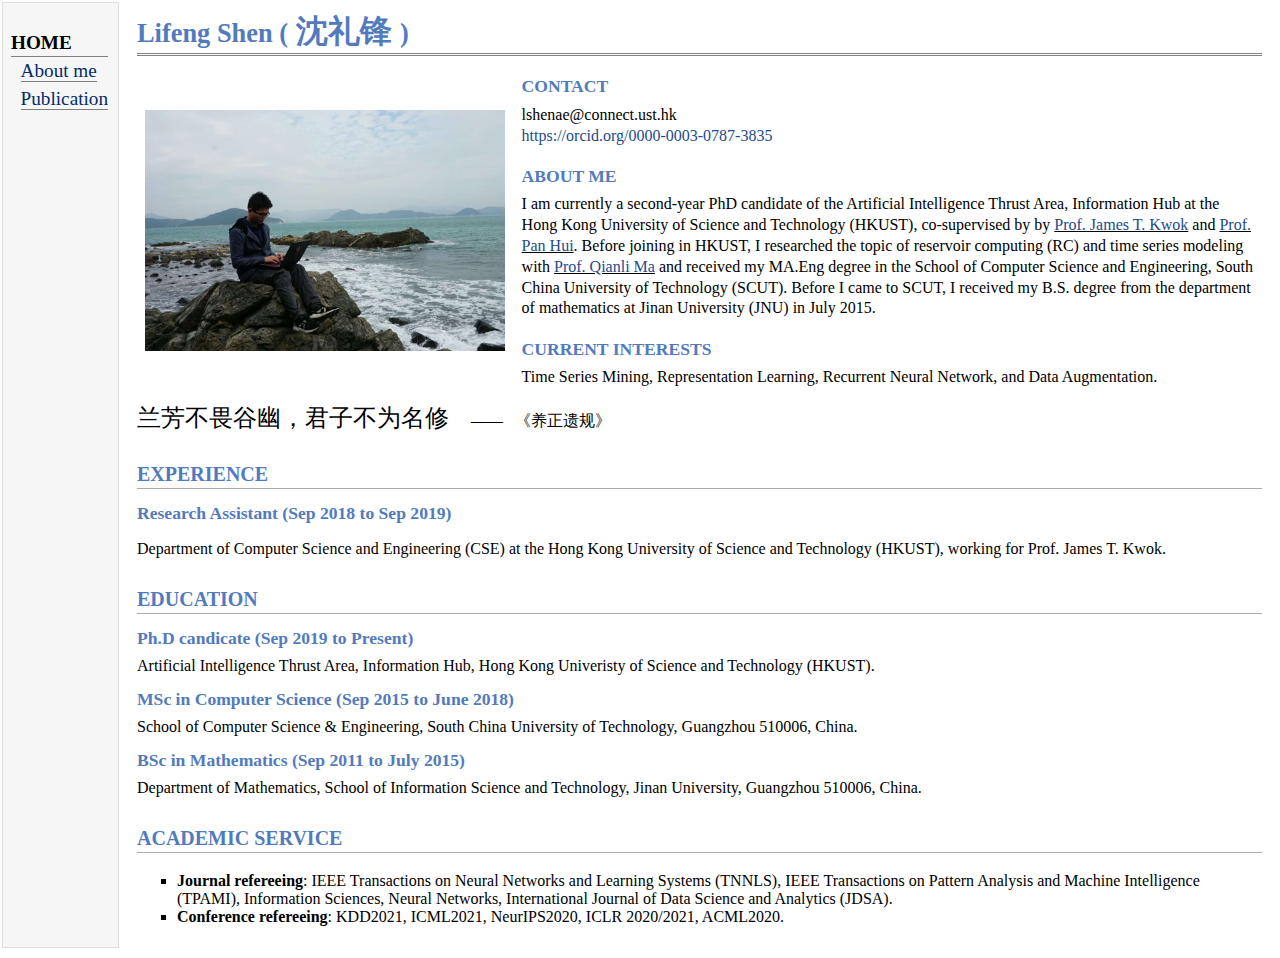
==== commit ba8aa6d9: "Add files via upload" ====
--- a/index.html
+++ b/index.html
@@ -31,14 +31,14 @@
         <img src="imgs/me.jpg" alt="lifeng" width="360px" />&nbsp;</td>
     </td>
     <td align="left">
-        <h3>INFORMATION</h3>
+        <h3>CONTACT</h3>
         <p>
         lshenae@connect.ust.hk<br />
         <a href="https://orcid.org/0000-0003-0787-3835">https://orcid.org/0000-0003-0787-3835</a><br />
         </p>
         <h3>ABOUT ME</h3>
         <p>
-        I am currently a second-year PhD candidate of the CSE department at the Hong Kong University of Science and Technology (HKUST), co-supervised by by <u><a href="https://www.cse.ust.hk/~jamesk/">Prof. James T. Kwok</a></u> and <u><a href="https://www.cse.ust.hk/~panhui/">Prof. Pan Hui</a></u>. 
+        I am currently a second-year PhD candidate of the Artificial Intelligence Thrust Area, Information Hub at the Hong Kong University of Science and Technology (HKUST), co-supervised by by <u><a href="https://www.cse.ust.hk/~jamesk/">Prof. James T. Kwok</a></u> and <u><a href="https://www.cse.ust.hk/~panhui/">Prof. Pan Hui</a></u>. 
 
         Before joining in HKUST, I researched the topic of reservoir computing (RC) and time series modeling with <u><a href="http://www.hgml.cn/maqianli">Prof. Qianli Ma</a></u> and received my MA.Eng degree in the School of Computer Science and Engineering, South China University of Technology (SCUT). Before I came to SCUT, I received my B.S. degree from the department of mathematics at Jinan University (JNU) in July 2015.   
         </p>
@@ -62,6 +62,10 @@
 
 <h2>EDUCATION</h2>
 <div class="infoblock">
+    <h3>Ph.D candicate (Sep 2019 to Present)</h3>
+    <p> Artificial Intelligence Thrust Area, Information Hub, Hong Kong Univeristy of Science and Technology (HKUST).</p>
+    <ul>
+    </ul>
     <h3>MSc in Computer Science (Sep 2015 to June 2018)</h3>
     <p> School of Computer Science & Engineering, South China University of Technology, Guangzhou 510006, China.</p>
     <p></p>
